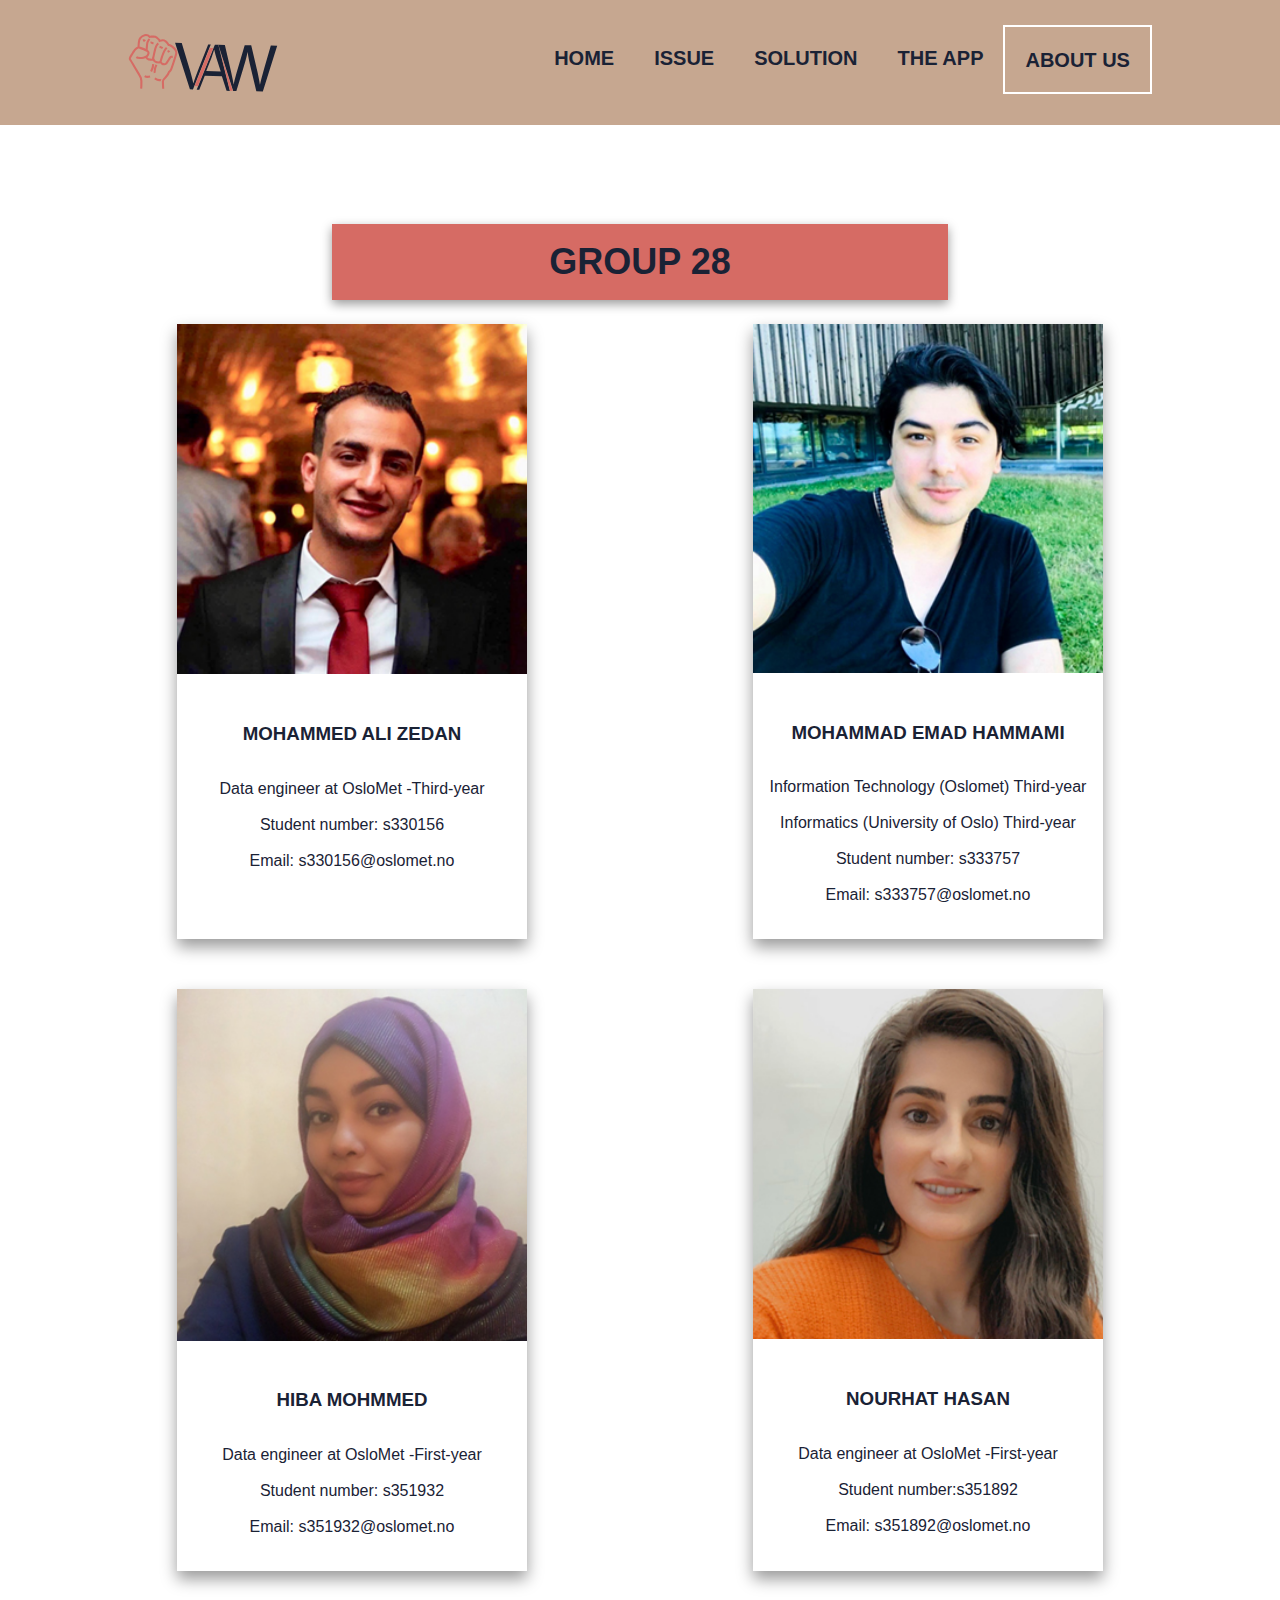
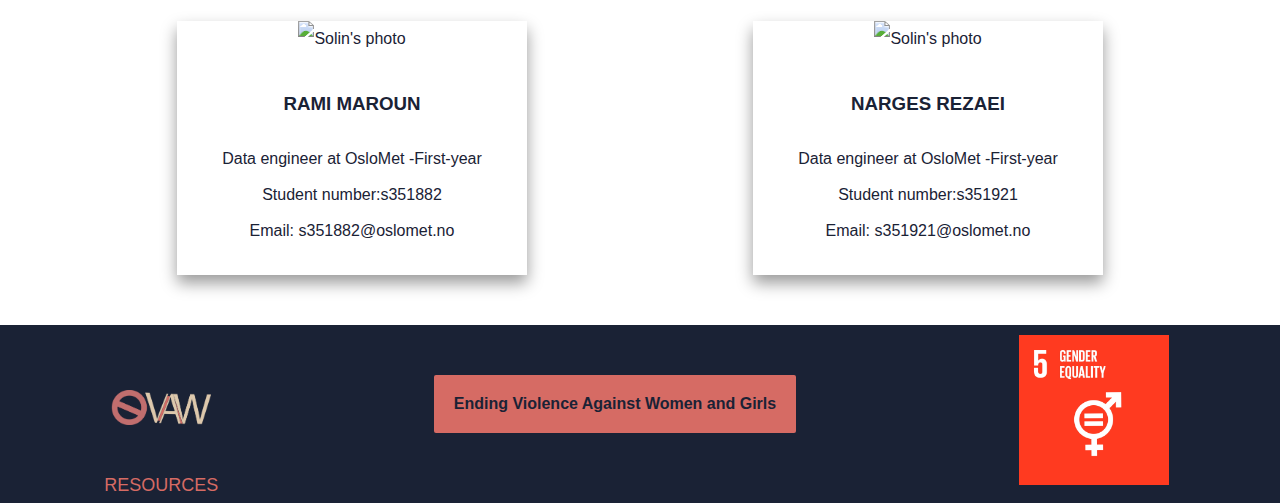
==== about_us.html @ 9c949115 "added about-us page" ====
<!DOCTYPE html>
<html lang="en">
<head>
    <meta charset="UTF-8">
    <title>FinalProject</title>
    <link href="style.css" type="text/css" rel="stylesheet">
    <meta name="viewport" content="width=device-width, initial-scale=1.0">
</head>
<body>
    <header>
            <img src="images/N_logo.svg" alt="logo image">
            <nav>
                <a href="home.html">home</a>
                <a href="issue.html">issue</a>
                <a href="solution.html">solution</a>
                <a href="app.html">The App</a>
                <a href="about_us.html" class="active">about us</a>
            </nav>
            <div class="menu-wrap">
                <label for="toggler"></label>
                <input type="checkbox" id="toggler">
                <div class="hamburger"><div></div></div>
                <div class="menu">
                    <div>
                        <div>
                            <ul>
                                <li><a href="home.html">home</a></li>
                                <li><a href="issue.html">issue</a></li>
                                <li><a href="solution.html">solution</a></li>
                                <li><a href="app.html">The App</a></li>
                                <li><a href="about_us.html">about us</a></li>
                            </ul>
                        </div>
                    </div>

                </div>
            </div>
    </header>
    <main class="about_us">
        <h1>group 28</h1>
        <div class="boxes">
            <div class="box">
                <div class="pic">
                    <img src="images/Ali.jpg" alt=" Ali's photo">
                </div>
                <div class="txt">
                    <h3>Mohammed Ali Zedan</h3>
                    <p>
                       Data engineer at OsloMet -Third-year<br>
                        Student number: s330156 <br>
                        Email: s330156@oslomet.no
                    </p>
                </div>
            </div>
            <div class="box">
                <div class="pic">
                    <img src="images/imad.jpg" alt=" Emad's photo">
                </div>
                <div class="txt">
                    <h3>Mohammad Emad Hammami</h3>
                    <p>
                        Information Technology (Oslomet) Third-year <br>
                        Informatics (University of Oslo) Third-year<br>
                        Student number: s333757 <br>
                        Email: s333757@oslomet.no
                    </p>
                </div>

            </div>
            <div class="box">
                <div class="pic">
                    <img src="images/hiba.jpg" alt=" Emad's photo">
                </div>
                <div class="txt">
                    <h3>Hiba Mohmmed</h3>
                    <p>
                        Data engineer at OsloMet -First-year<br>
                        Student number: s351932 <br>
                        Email: s351932@oslomet.no
                    </p>
                </div>

            </div>
            <div class="box">
                <div class="pic">
                    <img src="images/solin.png" alt=" Solin's photo">
                </div>
                <div class="txt">
                    <h3>Nourhat Hasan</h3>
                    <p>
                        Data engineer at OsloMet -First-year<br>
                        Student number:s351892 <br>
                        Email: s351892@oslomet.no
                    </p>
                </div>

            </div>
            <div class="box">
                <div class="pic">
                    <img src="images/" alt=" Solin's photo">
                </div>
                <div class="txt">
                    <h3>Rami Maroun</h3>
                    <p>
                        Data engineer at OsloMet -First-year<br>
                        Student number:s351882 <br>
                        Email: s351882@oslomet.no
                    </p>
                </div>
            </div>
            <div class="box">
                <div class="pic">
                    <img src="images/" alt=" Solin's photo">
                </div>
                <div class="txt">
                    <h3>Narges Rezaei</h3>
                    <p>
                        Data engineer at OsloMet -First-year<br>
                        Student number:s351921 <br>
                        Email: s351921@oslomet.no
                    </p>
                </div>
            </div>
        </div>

    </main>
<footer>
    <div class="part1">
        <a href="home.html">
            <img src="images/logo_footer.png" alt="logo image">
        </a>
        <a href="resources.html" target="_blank">
            Resources
        </a>
    </div >
    <div class="part2">
        <a href="https://www.un.org/sustainabledevelopment/ending-violence-against-women-and-girls/" target="_blank">
            <button> Ending Violence Against Women and Girls</button>
        </a>
    </div>

    <div class="part3">
        <img src="images/E_GIF_05.gif" alt="Goal image">
    </div>

</footer>
</body>
</html>
---- style.css ----
body{
    margin:0;
    padding: 0;
    font-family: sans-serif;
    font-size: 18px;
    line-height: 2em;
    color: #1a2235;
}
:root{
    --primary-color: rgba(255,255,255, 0.75);
    --overlay-color: rgba(24,39,51, 0.9);
    --meue-speed: 0.75s;
}
.menu-wrap{
    right:100px;
    top: 25px;
    z-index: 1;
    position: fixed;
    display: none;
}
.menu-wrap #toggler{
    position: absolute;
    top: 0;
    left: 0;
    z-index: 2;
    cursor: pointer;
    width: 50px;
    height: 50px;
    opacity: 0;
}
.menu-wrap .hamburger{
    position: absolute;
    top: 0;
    left: 0;
    z-index: 1;
    width: 40px;
    height: 40px;
    padding: 1rem;
    display: flex;
    justify-content: center;
    align-items: center;
}
.menu-wrap .hamburger >div {
    position: relative;
    width: 100%;
    height: 2px;
    background-color: #1a2235;
    display: flex;
    justify-content: center;
    align-items: center;
    transition: all 0.4s ease;
}
.menu-wrap .hamburger >div:before,
.menu-wrap .hamburger >div:after{
    content: '';
    position: absolute;
    z-index: 1;
    top: -10px;
    width: 100%;
    height: 2px;
    background:inherit;
}
.menu-wrap #toggler:checked + .hamburger >div{
    transform: rotate(135deg);
    background-color: #d66b64;

}
.menu-wrap #toggler:checked + .hamburger >div:before,
.menu-wrap #toggler:checked + .hamburger >div:after{
    top: 0;
    transform: rotate(90deg);
}
.menu-wrap .hamburger >div:after{
    top: 10px;
}
.menu-wrap #toggler:checked ~ .menu{
    visibility: visible;

}
.menu-wrap #toggler:checked ~ .menu >div{
    transform: scale(1.2);
    transition-duration: var(--meue-speed);
}
.menu-wrap #toggler:checked ~ .menu >div >div{
    opacity: 1;
    transition: opacity 0.7s ease;
    margin-left: -50px;
}
.menu-wrap .menu{
    position: fixed;
    top: 0;
    left: 0;
    width: 100%;
    height: 100%;
    visibility: hidden;
    overflow: hidden;
    display: flex;
    justify-content: center;
    align-items: center;
}
.menu-wrap .menu >div{
    background:var(--overlay-color);
    border-radius: 50%;
    width: 200vw;
    height: 200vh;
    display: flex;
    justify-content: center;
    align-items: center;
    transform: scale(0);
}
.menu-wrap .menu >div >div{
    text-align: center;
    max-width: 100vw;
    max-height: 100vh;
    transition: all 0.4s ease;
    opacity: 0;
}
.menu-wrap .menu li{
    list-style: none;
    color: white;
    font-size: 1.5rem;
    padding: 1rem;
}
.menu-wrap .menu >div >div >ul >li >a{
    transition: color 0.4s ease;
    text-decoration: none;
    color: inherit;
}
.menu-wrap .menu >div >div >ul >li >a:hover{
    color: #d66b64;
}
a{
    text-decoration-line: none;
    text-transform: uppercase;
}
h1, h2, h3{
    text-transform: uppercase;
}
header{
    display: flex;
    flex-direction: row;
    justify-content: space-around;
    background-color: #c6a790;
    max-height:150px;
    position: fixed;
    width: 100%;
    top: 0;
}
header img{
    width: 150px;
    height: 125px;
}
 nav{
    display: flex;
    flex-direction: row;
     margin-top: 25px;
}
 nav a{
    padding:15px 20px 25px 20px;
    text-decoration: none;
    font-weight: bold;
    color: #1a2235;
     font-size: 20px;
     height: 25px;
}
nav a:hover{
    background-color: #d66b64;

}
.active{
    border: white 2px solid;
}
 #show{
    display: flex;
    flex-direction: row;
    justify-content: space-around;
     padding: 25px;
}
 #show img{
     width: 100%;
     height: auto;
}
#show .pic{
     width: 60%;
     margin-top: 100px;
    min-width: 125px;
 }
.show_txt{
    display: flex;
    flex-direction: column;
    align-items: center;
    text-align: center;
    width: 40%;
    color: #1a2235;
    line-height: 2em;
    padding-top: 250px;
}
.show_txt h2{
    font-size: 20px;
}
.color{
    color: #d66b64;
}
 #show-solution{
    margin-bottom: 100px;
 }
 main{
     display: flex;
     flex-direction: column;
     width: 90%;
     margin-left: auto;
     margin-right: auto;
 }
main.issue, main.solution ,main.app ,main.resources{
    width: 80%;
    margin-top: 200px;
    box-shadow: 0 5px 14px 0 rgba(0,0,0,0.4);
    min-width: 125px;
}
main.about_us{
    margin-top: 200px;
}
main.solution #part1{
    display: flex;
    flex-direction: row;
    justify-content: space-around;
    padding:50px;
}
main.solution #part1 .txt{
    width: 60%;
    text-align: -moz-left;
}
main.solution #part1 .txt p{
    padding-top: 50px;
}
main.solution #part1 .pic{
    width: 40%;
    margin-left: 50px;
}
main.solution #part1 img{
    width: 100%;
    padding-top: 15%;
}
 #home-part2 .boxes{
     display: flex;
     flex-direction: row;
     justify-content: space-around;
     padding: 25px;
     text-align: center;
 }
 #home-part2 .box{
     width: 25%;
     box-shadow: 0 5px 15px 0 rgba(0,0,0, 0.5);
     font-size: 16px;
     padding: 10px;
     margin-left: auto;
     margin-right: auto;
     min-width: 100px;
 }
 #home-part2 .box img{
     width: 30%;
     height: 125px;
     padding-top: 20px;
 }
 .btn {
    text-align: center;
 }
main.issue #part1{
    display: flex;
    flex-direction: row;
}
main.issue .txt{
    width: 70%;
    margin-left: auto;
    margin-right: auto;
}
 main.issue #part1 .pic{
    width: 30%;
    margin-left: auto;
    margin-right: auto;
}
main.issue #part1 img{
    width: 100%;
    margin-left: auto;
    margin-right: auto;
    height: auto;
    padding: 100px 0 0 20px;
}
button{
    padding: 15px;
    font-size: 18px;
    font-weight: bold;
    border-radius: 5px;
    width: auto;
}
main.issue #part1 button{
    background-color: #1a2235;
    color: white;
}
main.issue #part1 button:hover{
    background-color: #ddc8ac;
    color: black;
    border: solid 2px #d66b64;
}
main.issue #part2{
     display: flex;
     flex-direction: column;
     background-color: white;
     color: black;
     padding: 50px;
}
main.issue #part2 h2{
    width: 100%;
    color: #d66b64;
    text-transform: uppercase;
    text-align: center;
}
main.issue #part2 button{
    background-color: #d66b64;
    color: #1a2235;
    border: solid 2px #d66b64;
}
main.issue #part2 button:hover{
    background-color: white;
    color: black;
}
main.issue #part1{
     padding: 50px;
 }
main.issue #part1 , main.issue #part3{
     background-color:#ddc8ac;
     padding: 50px;
 }
main.issue #part3 button{
    background-color: #1a2235;
    color: white;
}
main.issue #part3 button:hover{
    background-color: #ddc8ac;
    color: black;
    border: solid 2px #d66b64;
}
main.solution #part2{
    margin-bottom: 50px;
}
main.solution #part2 button{
    background-color: #d66b64;
    color: #1a2235;
    border: solid 2px #d66b64;
}
main.solution #part2 button:hover{
    background-color: white;
    color: #1a2235;
}
main.app .box{
    display: flex;
    flex-direction: row;
    justify-content: space-around;
    padding: 30px;
    background-color: #ddc8ac;
    min-width: 100px;
}
main.app .box:nth-child(even){
    background-color: white;
}
main.app .txt{
    width: 40%;
    padding-top: 175px;
    word-wrap: break-word;
}
main.app .txt h2{
  color: #1a2235;
}
main.app .pic{
    width: 50%;
    margin-left: 100px;
    min-width: 250px;
}
main.app .pic img{
    width: 60%;
    margin-left: 20%;
    margin-right: 20%;
}
main.resources .box{
    display: flex;
    flex-direction: column;
    padding: 30px;
    background-color: #ddc8ac;
    min-width: 100px;
    text-align: center;
    word-wrap: break-word;
}
main.resources .box:nth-child(even){
    background-color: white;
}
main.resources button{
    background-color: #1a2235;
    width: 100%;
    margin-bottom: 25px;
    border: #1a2235;
    color: white;
    text-transform: uppercase;
}
main.resources button:hover{
    background-color: #d66b64;
    border: #d66b64 2px solid;
}
main.resources a{
    padding: 10px;
}
main.about_us {
    text-align: center;
}
main.about_us .boxes{
    display: grid;
    grid-template-columns: repeat(2,2fr);
    grid-row-gap: 50px;
}
main.about_us .box{
    box-shadow: 0 8px 15px 0 rgba(0,0,0,0.4);
    width: 350px;
    margin-left: auto;
    margin-right: auto;
    font-size: 16px;
}
main.about_us img{
    width: 100%;
}
main.about_us .txt{
    padding: 10px;
    text-align: center;
}
main.about_us  h1{
    background-color: #d66b64;
    padding: 20px;
    width: 50%;
    margin-right: auto;
    margin-left: auto;
    box-shadow: 0 4px 10px 0 rgba(0,0,0,0.4);
}
footer{
    background-color:#1a2235;
    display: flex;
    flex-direction: row;
    justify-content: space-around;
    margin-top: 50px;
}
footer .part1{
    display: flex;
    flex-direction: column;
    width: 100px;
    justify-content: center;
    align-items: center;
}
footer .part2{
    margin-top: 50px;
    color: #d66b64;
}
footer .part1 img{
    padding-top: 35px;
}
footer .part1 a{
    color: #d66b64;
    padding-top: 30px;
}
footer .part1 a:hover{
    color: white;
    font-size: 20px;
}
footer .part3{
    width: 150px;
}
footer .part3 img{
    padding-top: 10px;
}
footer button{
    background-color: #d66b64;
    color: #1a2235;
    padding: 20px;
    font-size: 16px;
    border: none;
    border-radius: 2px;
}
footer button:hover{
  color: #ddc8ac;
    border: #ddc8ac solid 2px;
    background-color: #1a2235;
}
footer img{
    width: 100%;
}
@media (max-width: 936px){
    .show_txt {
        padding-top: 150px;
    }
    #show img{
        padding-top: 50px;
    }
    main.issue #part1 {
        flex-direction: column;
    }
    main.issue #part1 .txt{
        width: 100%;
    }
    main.issue #part1 .pic{
        width: 80%;
    }
    main.issue #part1 img{
        padding: 20px 0 0 0;
    }
}
@media(max-width: 850px) {
    main.about_us .boxes{
        grid-template-columns: repeat(1,1fr);
    }
    main.about_us .box{
        width: auto;
    }
}
@media(max-width: 830px) {
    .menu-wrap{
        display: inline-block;
    }
    nav{
        display:none;
    }
    header{
        justify-content: space-between;
    }
}
@media(max-width: 769px) {
    main.solution #part1{
        flex-direction: column;
        padding:50px;
    }
    main.solution #part1 .txt{
        width: 100%;
        text-align:left;
    }
    main.solution #part1 .pic{
        width: 100%;
        margin-left: 0;
    }
    main.solution #part1 img{
        width: 100%;
        padding-top: 10%;
    }
}
@media (max-width: 750px){
    #home-part2 .boxes{
        flex-direction: column;
        justify-content: center;
        align-items: center;
    }
    #home-part2 .box{
        width: 80%;
        margin: 30px 0 30px 0;
    }
    main.app .box{
        flex-direction: column;
        align-items: center;
        justify-content: center;
    }
    main.app .txt{
        width: 100%;
        padding-top: 0;
    }
    main.app .pic{
        margin-left: 0;
    }
}
@media (max-width: 650px){
    footer{
        flex-direction: column;
        align-items: center;
    }
    footer .part2{
        margin-bottom: 30px;
        margin-top: 20px;
        width: 100%;
    }
    footer .part2 button{
        width: 100%;
    }
}
@media (max-width: 641px){
    #show{
        flex-direction: column;
    }
    .show_txt{
        width: 100%;
        padding-top: 150px;
    }
   #show .pic{
        width: 100%;
        margin-right: auto;
        margin-left: auto;
        margin-top: 0;
    }
}
@media (max-width: 415px){
    footer .part1{
        text-align: center;
    }
    footer .part1 img{
        margin-left: auto;
        margin-right: auto;
    }
    footer .part3{
        width: 125px;
    }
    main.resources .txt{
        font-size: 16px;
    }
    main.about_us {
        font-size: 14px;
    }
}
@media (max-width: 350px){
    .show_txt {
        font-size: 25px;
    }
    .show_txt h1{
       font-size: 30px;
    }
    #show .pic{
        width: 200px;
    }
    #show img{
        padding-top: 0;
    }
    main.issue #part1, main.issue #part2 , main.issue #part3{
        padding: 25px;
    }
    main.issue #part1 .pic{
        width: 125px;
    }
    main.issue #part1 img{
        padding-top: 10px;
    }
    header img{
        width: 150px;
        margin-right: auto;
        margin-left: auto;
    }
    .menu-wrap{
        right: 140px;
        top: 85px;
    }
    header{
        height: 150px;
    }
    #home-part2 .box img{
        width: 50px;
    }
    main.solution #part1{
        padding:25px;
    }
    main.app h2{
        font-size: 20px;
    }
    main.app .box{
        padding: 10px;
        font-size: 16px;
    }
}
@media (max-width: 321px) {
    .menu-wrap{
        right: 185px;
    }
    main.about_us .txt{
        font-size: 14px;
    }
}
@media (max-width: 281px) {
    .menu-wrap{
        right: 170px;
    }
    #show{
        padding: 10px;
    }
    main.solution #part1{
        padding:15px;
    }
}
@media (max-width: 242px){
   h2{
       font-size: 18px;
   }
   p, ul{
       font-size: 14px;
   }
   button{
       padding: 5px;
       font-size: 14px;
   }
   #show .pic{
       width: 90%;
   }
    main.issue #part1, main.issue #part2 , main.issue #part3{
        font-size: 14px;
        padding: 10px;
    }
    header img{
        width: 125px;
    }
    .menu-wrap{
        right: 100px;
    }
    .menu-wrap .menu li{
        font-size: 0.8rem;
        padding: 0.5rem;
    }
    #home-part2 .box{
        padding: 10px;
        font-size: 12px;
    }
    #home-part2 .box img{
       width: 50px;
    }
    main.solution #part1{
        padding:5px;
    }
    main.about_us {
        font-size: 12px;
    }
    main.about_us .txt{
        padding: 5px;
        word-wrap: break-word;
    }

}
@media(max-width: 175px) {
    main.issue  #part1, main.issue #part2 , main.issue #part3{
        font-size: 12px;
        padding: 2px;
    }
    main.issue #part1 .pic{
        width: 100px;
    }
    #home-part2 .box{
        padding: 1px;
    }
    main.solution #part1 .pic{
        width: 75px;
    }
    main.about_us .txt{
        font-size: 12px;
        padding: 5px;
    }
    main.about_us .txt p{
     font-size: 12px;
    }

}
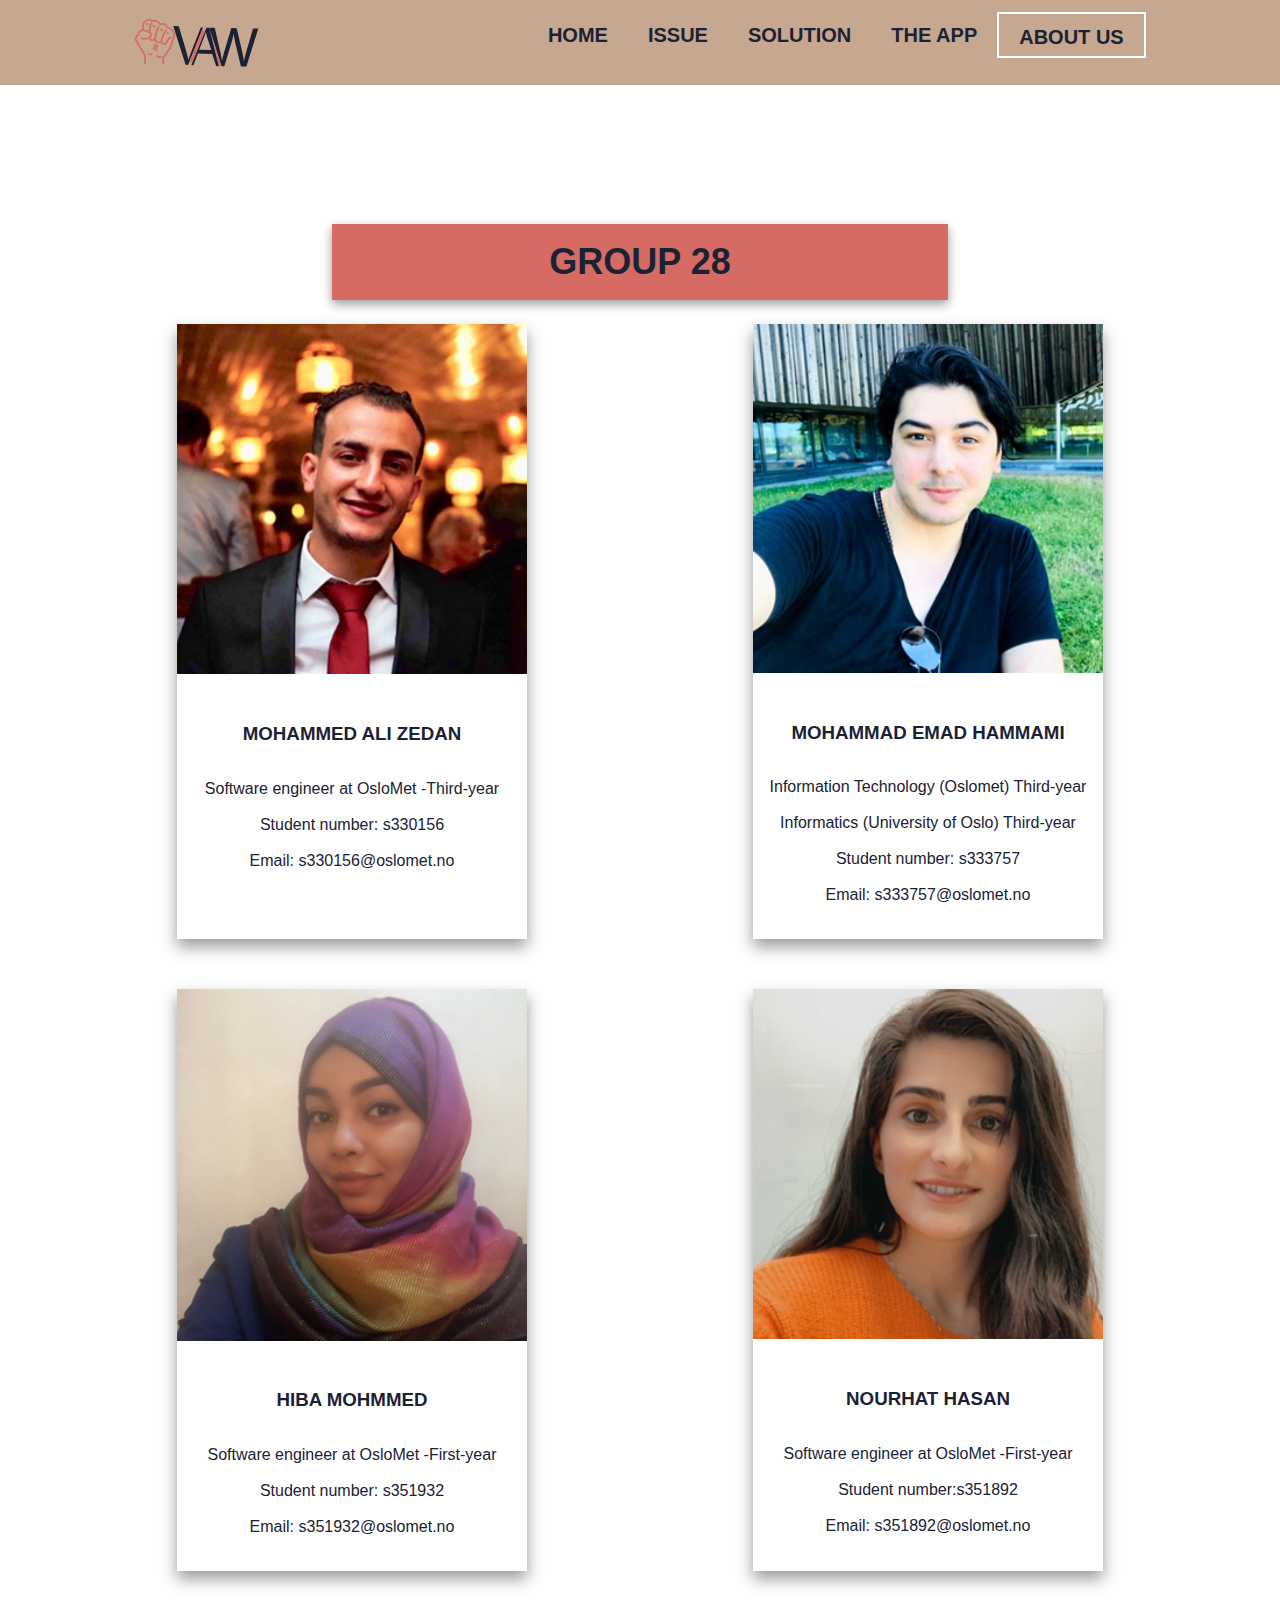
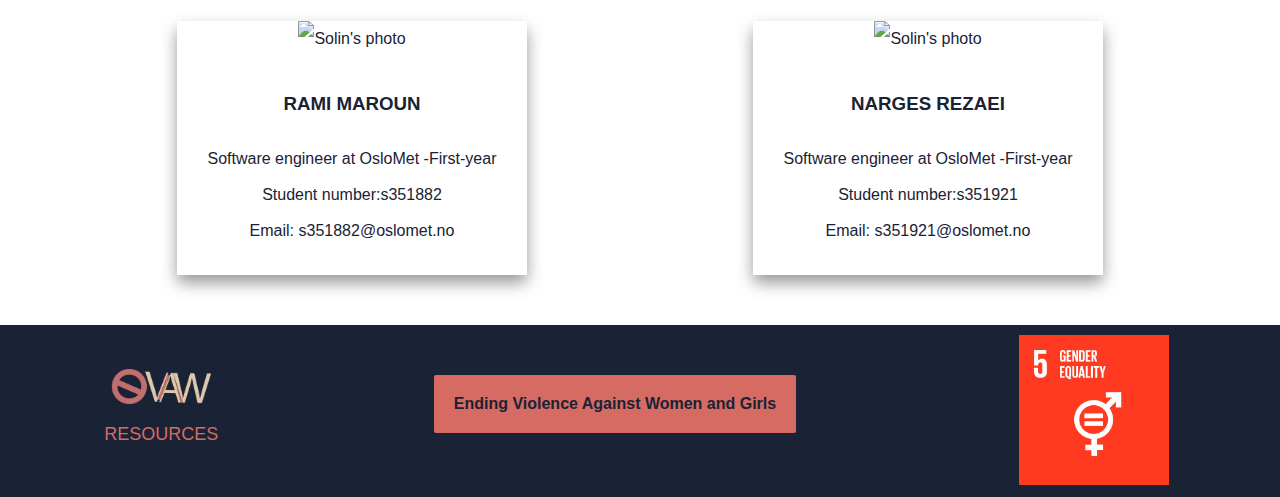
==== commit 5f2fd1b3: "change some texts" ====
--- a/about_us.html
+++ b/about_us.html
@@ -46,7 +46,7 @@
                 <div class="txt">
                     <h3>Mohammed Ali Zedan</h3>
                     <p>
-                       Data engineer at OsloMet -Third-year<br>
+                        Software engineer at OsloMet -Third-year<br>
                         Student number: s330156 <br>
                         Email: s330156@oslomet.no
                     </p>
@@ -74,7 +74,7 @@
                 <div class="txt">
                     <h3>Hiba Mohmmed</h3>
                     <p>
-                        Data engineer at OsloMet -First-year<br>
+                        Software engineer at OsloMet -First-year<br>
                         Student number: s351932 <br>
                         Email: s351932@oslomet.no
                     </p>
@@ -88,7 +88,7 @@
                 <div class="txt">
                     <h3>Nourhat Hasan</h3>
                     <p>
-                        Data engineer at OsloMet -First-year<br>
+                        Software engineer at OsloMet -First-year<br>
                         Student number:s351892 <br>
                         Email: s351892@oslomet.no
                     </p>
@@ -102,7 +102,7 @@
                 <div class="txt">
                     <h3>Rami Maroun</h3>
                     <p>
-                        Data engineer at OsloMet -First-year<br>
+                        Software engineer at OsloMet -First-year<br>
                         Student number:s351882 <br>
                         Email: s351882@oslomet.no
                     </p>
@@ -115,7 +115,7 @@
                 <div class="txt">
                     <h3>Narges Rezaei</h3>
                     <p>
-                        Data engineer at OsloMet -First-year<br>
+                        Software engineer at OsloMet -First-year<br>
                         Student number:s351921 <br>
                         Email: s351921@oslomet.no
                     </p>
--- a/style.css
+++ b/style.css
@@ -13,7 +13,7 @@
 }
 .menu-wrap{
     right:100px;
-    top: 25px;
+    top: 10px;
     z-index: 1;
     position: fixed;
     display: none;
@@ -141,22 +141,21 @@
     flex-direction: row;
     justify-content: space-around;
     background-color: #c6a790;
-    max-height:150px;
+    height:85px;
     position: fixed;
     width: 100%;
     top: 0;
 }
 header img{
-    width: 150px;
-    height: 125px;
+    width: 125px;
 }
  nav{
     display: flex;
     flex-direction: row;
-     margin-top: 25px;
+     margin-top: 12px;
 }
  nav a{
-    padding:15px 20px 25px 20px;
+    padding:5px 20px 12px 20px;
     text-decoration: none;
     font-weight: bold;
     color: #1a2235;
@@ -372,8 +371,8 @@
   color: #1a2235;
 }
 main.app .pic{
-    width: 50%;
-    margin-left: 100px;
+    width: 75%;
+    margin-left: 50px;
     min-width: 250px;
 }
 main.app .pic img{
@@ -456,12 +455,9 @@
     margin-top: 50px;
     color: #d66b64;
 }
-footer .part1 img{
-    padding-top: 35px;
-}
+
 footer .part1 a{
     color: #d66b64;
-    padding-top: 30px;
 }
 footer .part1 a:hover{
     color: white;
@@ -527,6 +523,9 @@
     header{
         justify-content: space-between;
     }
+    header img{
+        margin-left: 20px;
+    }
 }
 @media(max-width: 769px) {
     main.solution #part1{
@@ -567,12 +566,17 @@
     }
     main.app .pic{
         margin-left: 0;
+        width: 100%;
     }
 }
 @media (max-width: 650px){
     footer{
         flex-direction: column;
         align-items: center;
+        justify-content: center;
+    }
+    footer .part1{
+        margin-top: 20px;
     }
     footer .part2{
         margin-bottom: 30px;
@@ -599,13 +603,7 @@
     }
 }
 @media (max-width: 415px){
-    footer .part1{
-        text-align: center;
-    }
-    footer .part1 img{
-        margin-left: auto;
-        margin-right: auto;
-    }
+
     footer .part3{
         width: 125px;
     }
@@ -639,17 +637,9 @@
         padding-top: 10px;
     }
     header img{
-        width: 150px;
-        margin-right: auto;
-        margin-left: auto;
-    }
-    .menu-wrap{
-        right: 140px;
-        top: 85px;
-    }
-    header{
-        height: 150px;
-    }
+        margin-left: 20px;
+    }
+
     #home-part2 .box img{
         width: 50px;
     }
@@ -665,17 +655,14 @@
     }
 }
 @media (max-width: 321px) {
-    .menu-wrap{
-        right: 185px;
-    }
     main.about_us .txt{
         font-size: 14px;
     }
 }
 @media (max-width: 281px) {
     .menu-wrap{
-        right: 170px;
-    }
+    }
+
     #show{
         padding: 10px;
     }
@@ -683,7 +670,7 @@
         padding:15px;
     }
 }
-@media (max-width: 242px){
+@media (max-width: 245px){
    h2{
        font-size: 18px;
    }
@@ -701,9 +688,6 @@
         font-size: 14px;
         padding: 10px;
     }
-    header img{
-        width: 125px;
-    }
     .menu-wrap{
         right: 100px;
     }
@@ -727,6 +711,13 @@
     main.about_us .txt{
         padding: 5px;
         word-wrap: break-word;
+    }
+    header img{
+        width: 100px;
+        margin-left: 10px;
+    }
+    footer .part1 img{
+        width: 75px;
     }
 
 }
@@ -751,5 +742,14 @@
     main.about_us .txt p{
      font-size: 12px;
     }
+    .menu-wrap{
+        right: 60px;
+    }
+    header img{
+        width: 75px;
+    }
+    footer .part1 img{
+        width: 50px;
+    }
 
 }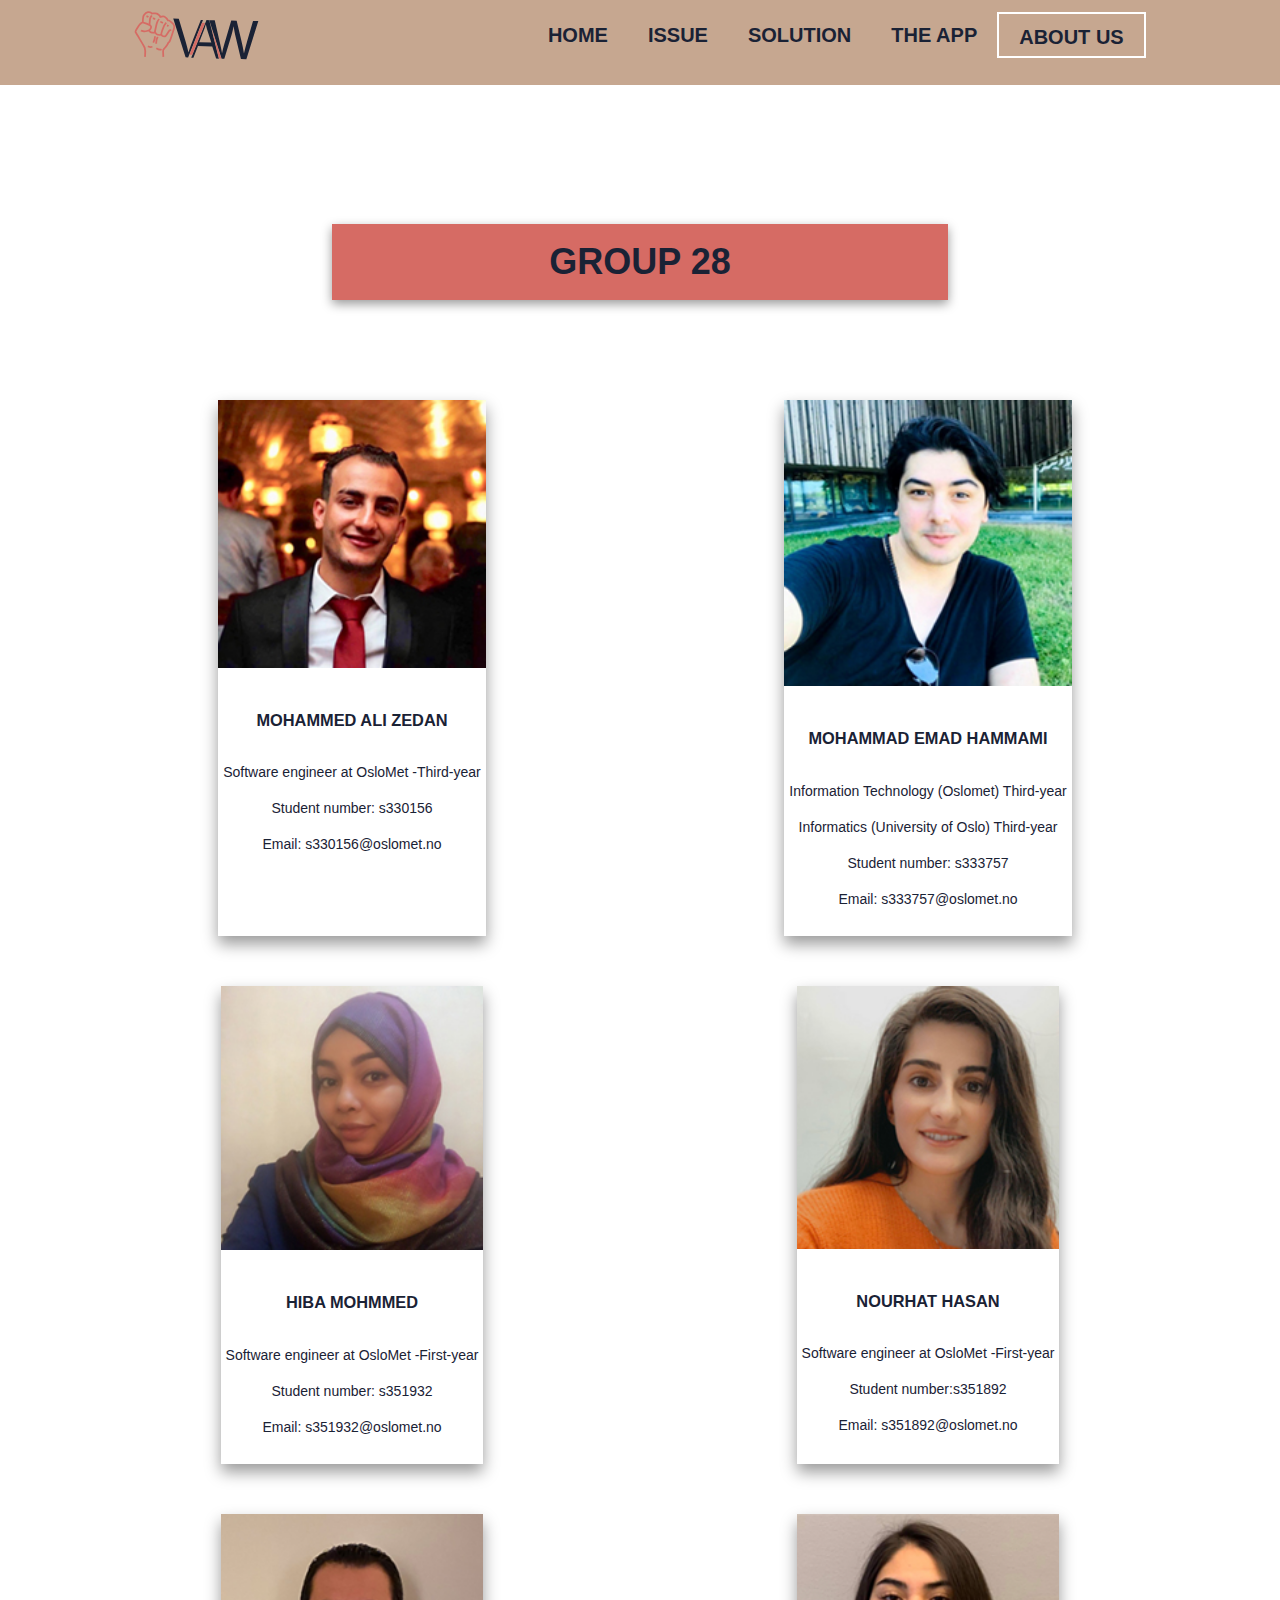
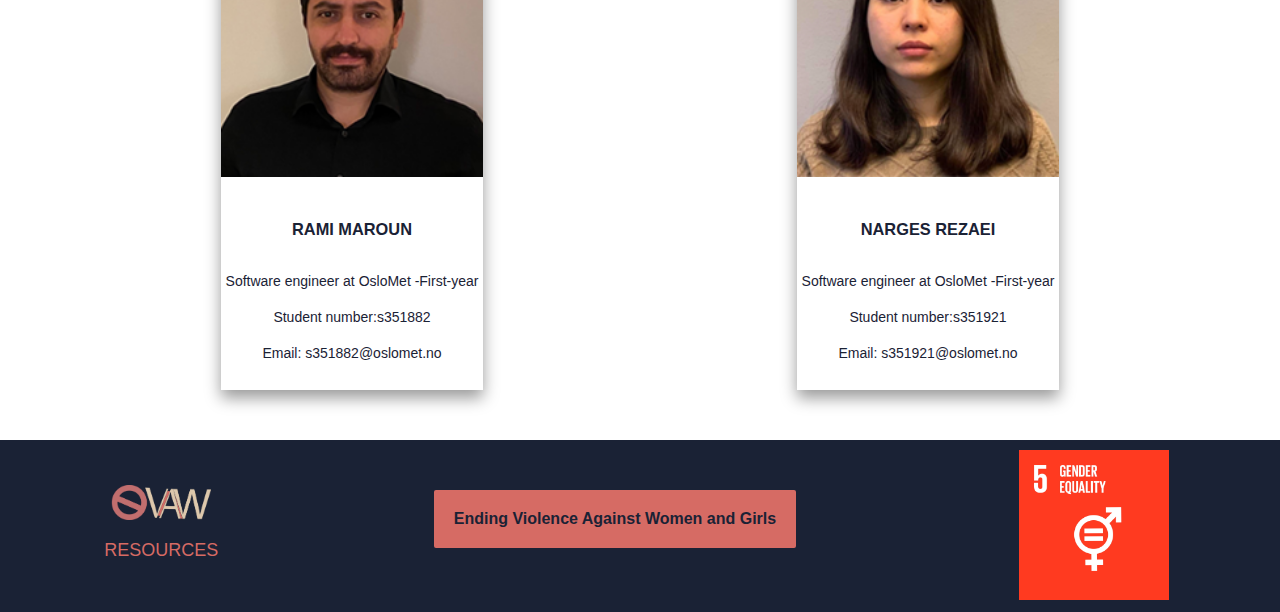
==== commit c09d8616: "add Rami and Narges 'photo" ====
--- a/about_us.html
+++ b/about_us.html
@@ -8,8 +8,10 @@
 </head>
 <body>
     <header>
+        <a href="home.html" class="logo">
             <img src="images/N_logo.svg" alt="logo image">
-            <nav>
+        </a>
+        <nav>
                 <a href="home.html">home</a>
                 <a href="issue.html">issue</a>
                 <a href="solution.html">solution</a>
@@ -97,7 +99,7 @@
             </div>
             <div class="box">
                 <div class="pic">
-                    <img src="images/" alt=" Solin's photo">
+                    <img src="images/rami.png" alt=" Rami's photo">
                 </div>
                 <div class="txt">
                     <h3>Rami Maroun</h3>
@@ -110,7 +112,7 @@
             </div>
             <div class="box">
                 <div class="pic">
-                    <img src="images/" alt=" Solin's photo">
+                    <img src="images/Narges.png" alt=" Narges's photo">
                 </div>
                 <div class="txt">
                     <h3>Narges Rezaei</h3>
--- a/style.css
+++ b/style.css
@@ -147,7 +147,11 @@
     top: 0;
 }
 header img{
+width: 100%;
+}
+header .logo{
     width: 125px;
+    margin-top: 10px;
 }
  nav{
     display: flex;
@@ -412,21 +416,24 @@
 }
 main.about_us .boxes{
     display: grid;
-    grid-template-columns: repeat(2,2fr);
+    grid-template-columns: repeat(2,1fr);
     grid-row-gap: 50px;
 }
 main.about_us .box{
     box-shadow: 0 8px 15px 0 rgba(0,0,0,0.4);
-    width: 350px;
+    width: auto;
     margin-left: auto;
     margin-right: auto;
-    font-size: 16px;
+    font-size: 14px;
+}
+main.about_us .box:hover{
+    box-shadow: 0 16px 25px 0 rgba(0,0,0,0.4);
 }
 main.about_us img{
     width: 100%;
 }
 main.about_us .txt{
-    padding: 10px;
+    padding: 5px;
     text-align: center;
 }
 main.about_us  h1{
@@ -435,6 +442,7 @@
     width: 50%;
     margin-right: auto;
     margin-left: auto;
+    margin-bottom: 100px;
     box-shadow: 0 4px 10px 0 rgba(0,0,0,0.4);
 }
 footer{
@@ -712,14 +720,24 @@
         padding: 5px;
         word-wrap: break-word;
     }
-    header img{
+    header .logo{
         width: 100px;
         margin-left: 10px;
+        margin-top: 20px;
     }
     footer .part1 img{
         width: 75px;
     }
-
+    header .logo{
+
+        margin-left: 0;
+
+    }
+}
+@media(max-width: 231px) {
+    .menu-wrap{
+        right: 60px;
+    }
 }
 @media(max-width: 175px) {
     main.issue  #part1, main.issue #part2 , main.issue #part3{
@@ -742,11 +760,12 @@
     main.about_us .txt p{
      font-size: 12px;
     }
-    .menu-wrap{
-        right: 60px;
-    }
-    header img{
-        width: 75px;
+
+    header .logo{
+        width: 85px;
+        margin-top: 30px;
+        margin-left: -20px;
+
     }
     footer .part1 img{
         width: 50px;
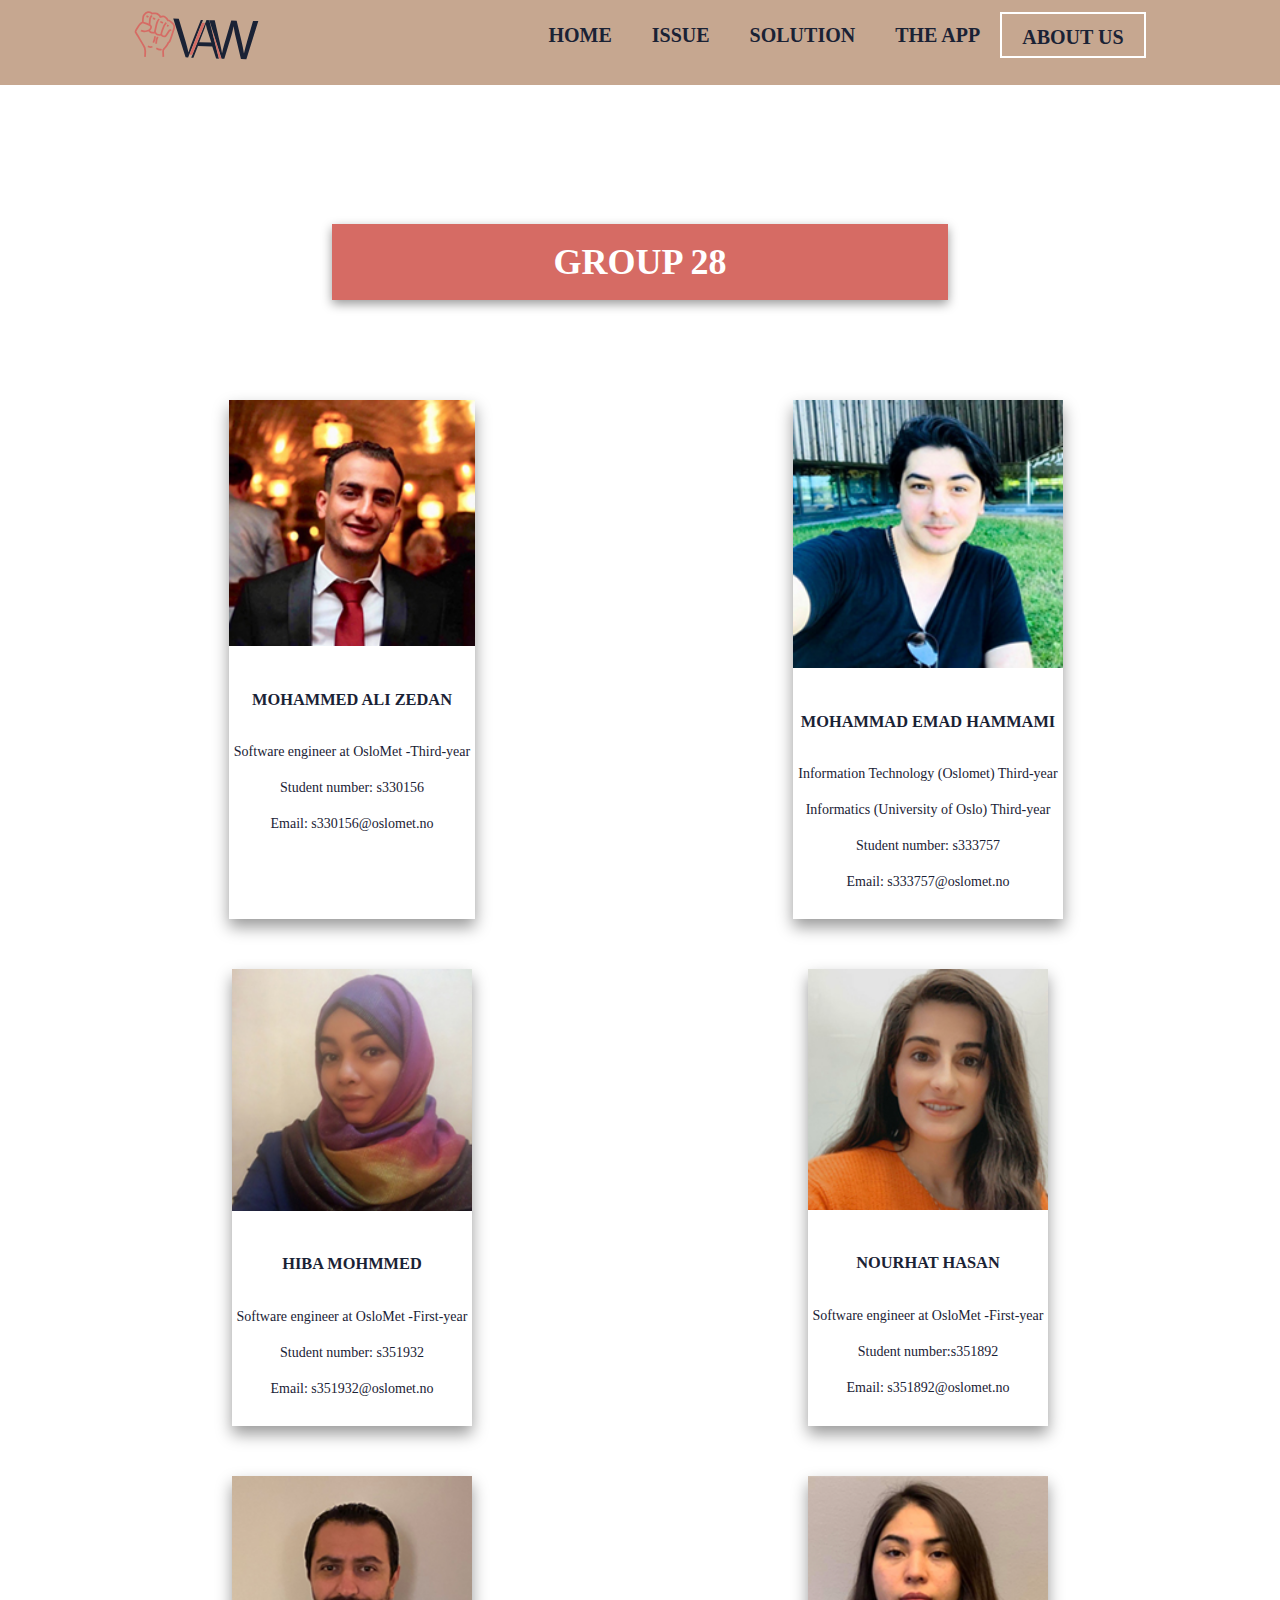
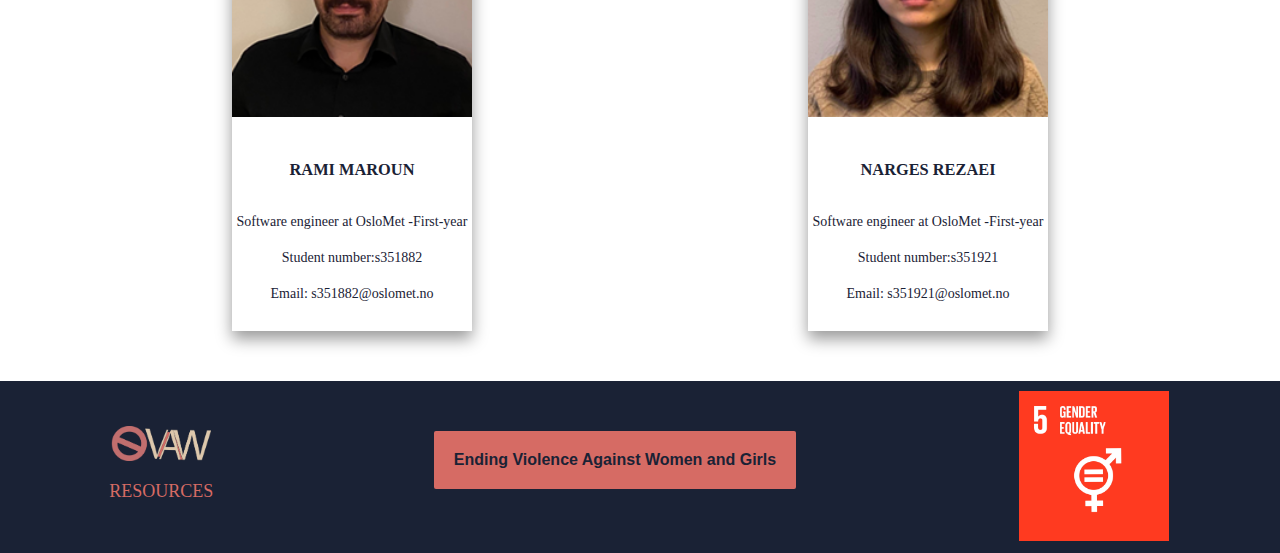
==== commit 1c94596c: "last changes" ====
--- a/about_us.html
+++ b/about_us.html
@@ -4,128 +4,131 @@
     <meta charset="UTF-8">
     <title>FinalProject</title>
     <link href="style.css" type="text/css" rel="stylesheet">
+    <link rel="icon" href="images/icon.svg">
     <meta name="viewport" content="width=device-width, initial-scale=1.0">
 </head>
 <body>
-    <header>
-        <a href="home.html" class="logo">
-            <img src="images/N_logo.svg" alt="logo image">
-        </a>
-        <nav>
-                <a href="home.html">home</a>
-                <a href="issue.html">issue</a>
-                <a href="solution.html">solution</a>
-                <a href="app.html">The App</a>
-                <a href="about_us.html" class="active">about us</a>
-            </nav>
-            <div class="menu-wrap">
-                <label for="toggler"></label>
-                <input type="checkbox" id="toggler">
-                <div class="hamburger"><div></div></div>
-                <div class="menu">
-                    <div>
-                        <div>
-                            <ul>
-                                <li><a href="home.html">home</a></li>
-                                <li><a href="issue.html">issue</a></li>
-                                <li><a href="solution.html">solution</a></li>
-                                <li><a href="app.html">The App</a></li>
-                                <li><a href="about_us.html">about us</a></li>
-                            </ul>
-                        </div>
-                    </div>
-
+<header>
+    <a href="home.html" class="logo">
+        <img src="images/N_logo.svg" alt="logo image">
+    </a>
+    <nav>
+        <a href="home.html">home</a>
+        <a href="issue.html">issue</a>
+        <a href="solution.html">solution</a>
+        <a href="app.html">The App</a>
+        <a href="about_us.html" class="active">about us</a>
+    </nav>
+    <div class="menu-wrap">
+        <label for="toggler" class="hide">Menue</label>
+        <input type="checkbox" id="toggler">
+        <div class="hamburger">
+            <div></div>
+        </div>
+        <div class="menu">
+            <div>
+                <div>
+                    <ul>
+                        <li><a href="home.html">home</a></li>
+                        <li><a href="issue.html">issue</a></li>
+                        <li><a href="solution.html">solution</a></li>
+                        <li><a href="app.html">The App</a></li>
+                        <li><a href="about_us.html">about us</a></li>
+                    </ul>
                 </div>
             </div>
-    </header>
-    <main class="about_us">
-        <h1>group 28</h1>
-        <div class="boxes">
-            <div class="box">
-                <div class="pic">
-                    <img src="images/Ali.jpg" alt=" Ali's photo">
-                </div>
-                <div class="txt">
-                    <h3>Mohammed Ali Zedan</h3>
-                    <p>
-                        Software engineer at OsloMet -Third-year<br>
-                        Student number: s330156 <br>
-                        Email: s330156@oslomet.no
-                    </p>
-                </div>
+
+        </div>
+    </div>
+</header>
+<main class="about_us">
+    <h1>group 28</h1>
+    <div class="boxes">
+        <div class="box">
+            <div class="pic">
+                <img src="images/Ali.jpg" alt=" Ali's photo">
             </div>
-            <div class="box">
-                <div class="pic">
-                    <img src="images/imad.jpg" alt=" Emad's photo">
-                </div>
-                <div class="txt">
-                    <h3>Mohammad Emad Hammami</h3>
-                    <p>
-                        Information Technology (Oslomet) Third-year <br>
-                        Informatics (University of Oslo) Third-year<br>
-                        Student number: s333757 <br>
-                        Email: s333757@oslomet.no
-                    </p>
-                </div>
-
-            </div>
-            <div class="box">
-                <div class="pic">
-                    <img src="images/hiba.jpg" alt=" Emad's photo">
-                </div>
-                <div class="txt">
-                    <h3>Hiba Mohmmed</h3>
-                    <p>
-                        Software engineer at OsloMet -First-year<br>
-                        Student number: s351932 <br>
-                        Email: s351932@oslomet.no
-                    </p>
-                </div>
-
-            </div>
-            <div class="box">
-                <div class="pic">
-                    <img src="images/solin.png" alt=" Solin's photo">
-                </div>
-                <div class="txt">
-                    <h3>Nourhat Hasan</h3>
-                    <p>
-                        Software engineer at OsloMet -First-year<br>
-                        Student number:s351892 <br>
-                        Email: s351892@oslomet.no
-                    </p>
-                </div>
-
-            </div>
-            <div class="box">
-                <div class="pic">
-                    <img src="images/rami.png" alt=" Rami's photo">
-                </div>
-                <div class="txt">
-                    <h3>Rami Maroun</h3>
-                    <p>
-                        Software engineer at OsloMet -First-year<br>
-                        Student number:s351882 <br>
-                        Email: s351882@oslomet.no
-                    </p>
-                </div>
-            </div>
-            <div class="box">
-                <div class="pic">
-                    <img src="images/Narges.png" alt=" Narges's photo">
-                </div>
-                <div class="txt">
-                    <h3>Narges Rezaei</h3>
-                    <p>
-                        Software engineer at OsloMet -First-year<br>
-                        Student number:s351921 <br>
-                        Email: s351921@oslomet.no
-                    </p>
-                </div>
+            <div class="txt">
+                <h3>Mohammed Ali Zedan</h3>
+                <p>
+                    Software engineer at OsloMet -Third-year<br>
+                    Student number: s330156 <br>
+                    Email: s330156@oslomet.no
+                </p>
             </div>
         </div>
+        <div class="box">
+            <div class="pic">
+                <img src="images/imad.jpg" alt=" Emad's photo">
+            </div>
+            <div class="txt">
+                <h3>Mohammad Emad Hammami</h3>
+                <p>
+                    Information Technology (Oslomet) Third-year <br>
+                    Informatics (University of Oslo) Third-year<br>
+                    Student number: s333757 <br>
+                    Email: s333757@oslomet.no
+                </p>
+            </div>
 
-    </main>
+        </div>
+        <div class="box">
+            <div class="pic">
+                <img src="images/hiba.jpg" alt=" Emad's photo">
+            </div>
+            <div class="txt">
+                <h3>Hiba Mohmmed</h3>
+                <p>
+                    Software engineer at OsloMet -First-year<br>
+                    Student number: s351932 <br>
+                    Email: s351932@oslomet.no
+                </p>
+            </div>
+
+        </div>
+        <div class="box">
+            <div class="pic">
+                <img src="images/solin.png" alt=" Solin's photo">
+            </div>
+            <div class="txt">
+                <h3>Nourhat Hasan</h3>
+                <p>
+                    Software engineer at OsloMet -First-year<br>
+                    Student number:s351892 <br>
+                    Email: s351892@oslomet.no
+                </p>
+            </div>
+
+        </div>
+        <div class="box">
+            <div class="pic">
+                <img src="images/rami.png" alt=" Rami's photo">
+            </div>
+            <div class="txt">
+                <h3>Rami Maroun</h3>
+                <p>
+                    Software engineer at OsloMet -First-year<br>
+                    Student number:s351882 <br>
+                    Email: s351882@oslomet.no
+                </p>
+            </div>
+        </div>
+        <div class="box">
+            <div class="pic">
+                <img src="images/Narges.png" alt=" Narges's photo">
+            </div>
+            <div class="txt">
+                <h3>Narges Rezaei</h3>
+                <p>
+                    Software engineer at OsloMet -First-year<br>
+                    Student number:s351921 <br>
+                    Email: s351921@oslomet.no
+                </p>
+            </div>
+        </div>
+    </div>
+
+</main>
 <footer>
     <div class="part1">
         <a href="home.html">
@@ -134,7 +137,7 @@
         <a href="resources.html" target="_blank">
             Resources
         </a>
-    </div >
+    </div>
     <div class="part2">
         <a href="https://www.un.org/sustainabledevelopment/ending-violence-against-women-and-girls/" target="_blank">
             <button> Ending Violence Against Women and Girls</button>
--- a/style.css
+++ b/style.css
@@ -1,7 +1,7 @@
 body{
     margin:0;
     padding: 0;
-    font-family: sans-serif;
+    font-family: 'Lora', serif, Helvetica, "Trebuchet MS", Verdana, sans-serif;
     font-size: 18px;
     line-height: 2em;
     color: #1a2235;
@@ -10,6 +10,9 @@
     --primary-color: rgba(255,255,255, 0.75);
     --overlay-color: rgba(24,39,51, 0.9);
     --meue-speed: 0.75s;
+}
+.hide{
+    display: none;
 }
 .menu-wrap{
     right:100px;
@@ -204,6 +207,9 @@
 .color{
     color: #d66b64;
 }
+.dark_color{
+    color: #ea1a0e;
+}
  #show-solution{
     margin-bottom: 100px;
  }
@@ -234,7 +240,7 @@
     text-align: -moz-left;
 }
 main.solution #part1 .txt p{
-    padding-top: 50px;
+    padding-top: 10px;
 }
 main.solution #part1 .pic{
     width: 40%;
@@ -368,16 +374,22 @@
 }
 main.app .txt{
     width: 40%;
-    padding-top: 175px;
+    padding-top: 15px;
     word-wrap: break-word;
-}
-main.app .txt h2{
-  color: #1a2235;
+    line-height: 3em;
+}
+main.app .txt h3{
+    color: #1a2235;
+    width: auto;
+    border: 2px solid #1a2235;
+    text-align: center;
+    border-radius: 4px;
+    padding: 10px;
 }
 main.app .pic{
-    width: 75%;
+    width: 100%;
     margin-left: 50px;
-    min-width: 250px;
+    min-width: 150px;
 }
 main.app .pic img{
     width: 60%;
@@ -444,6 +456,7 @@
     margin-left: auto;
     margin-bottom: 100px;
     box-shadow: 0 4px 10px 0 rgba(0,0,0,0.4);
+    color: white;
 }
 footer{
     background-color:#1a2235;
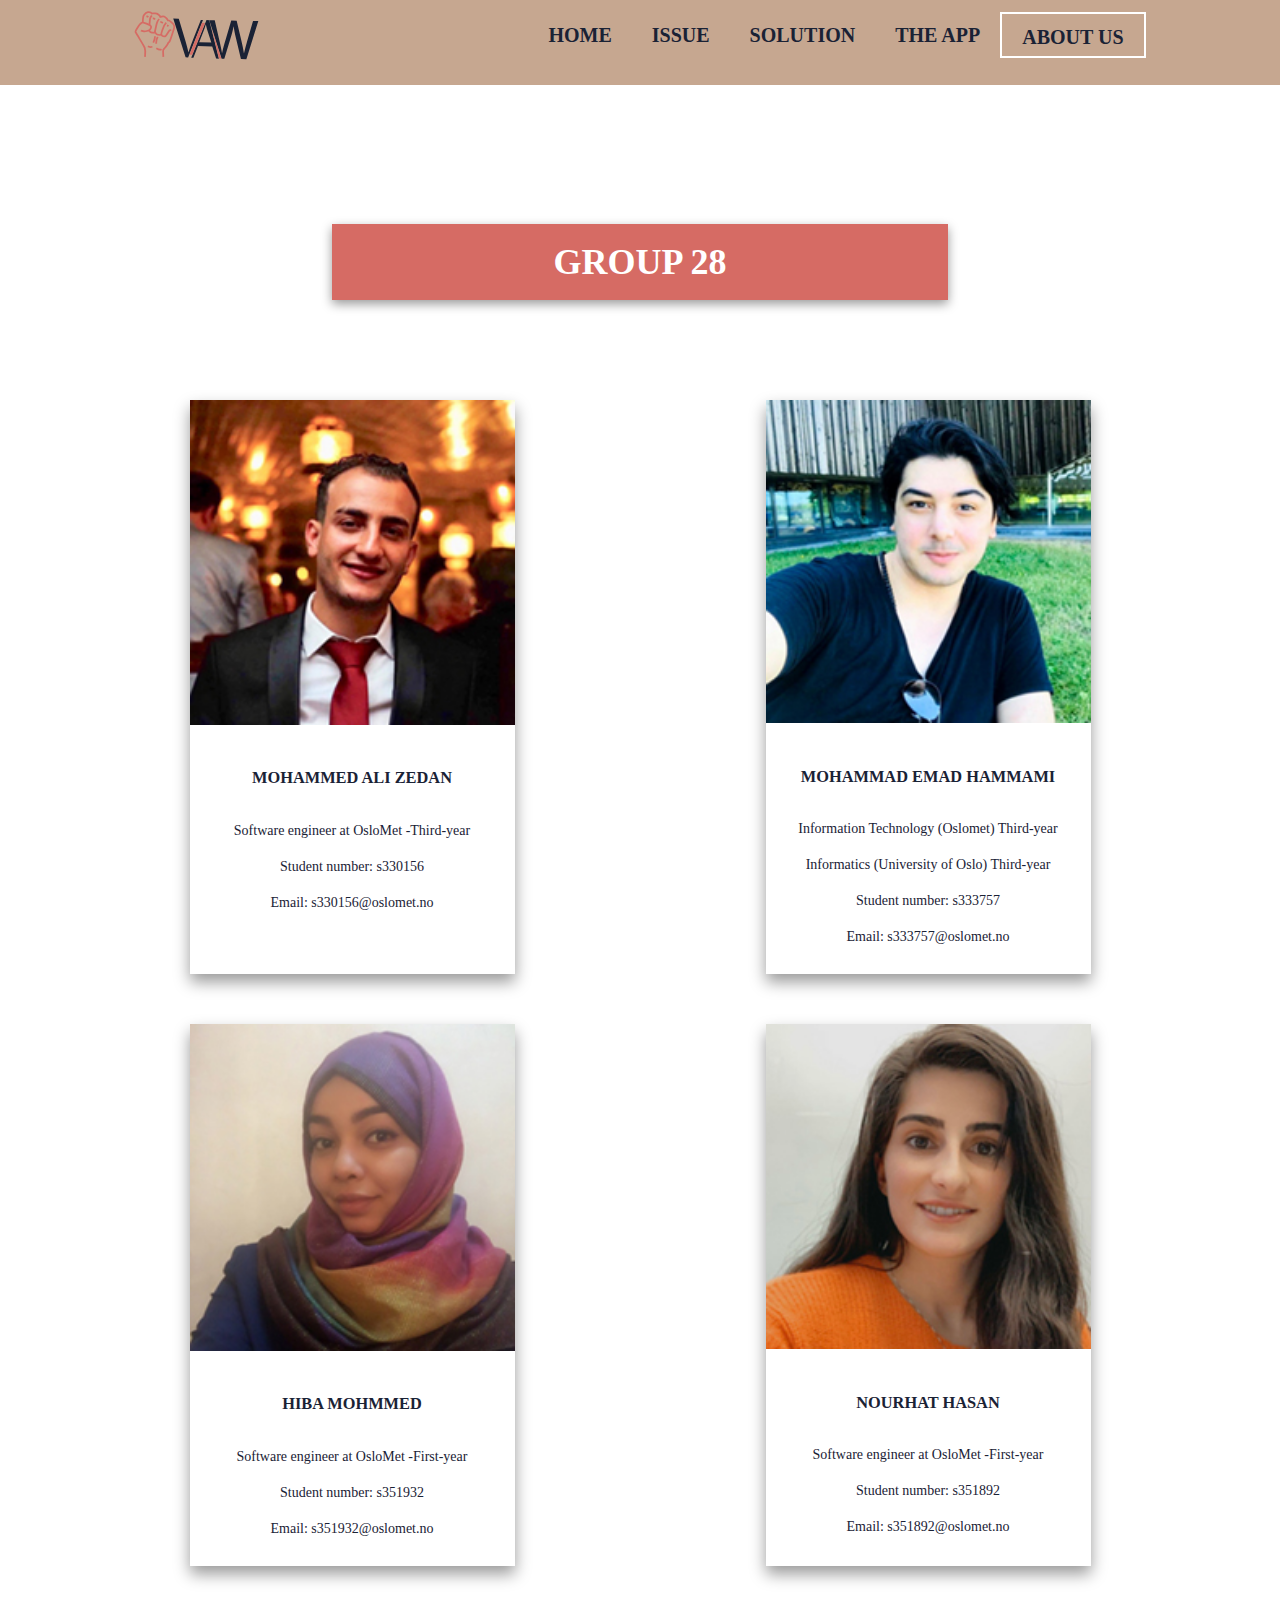
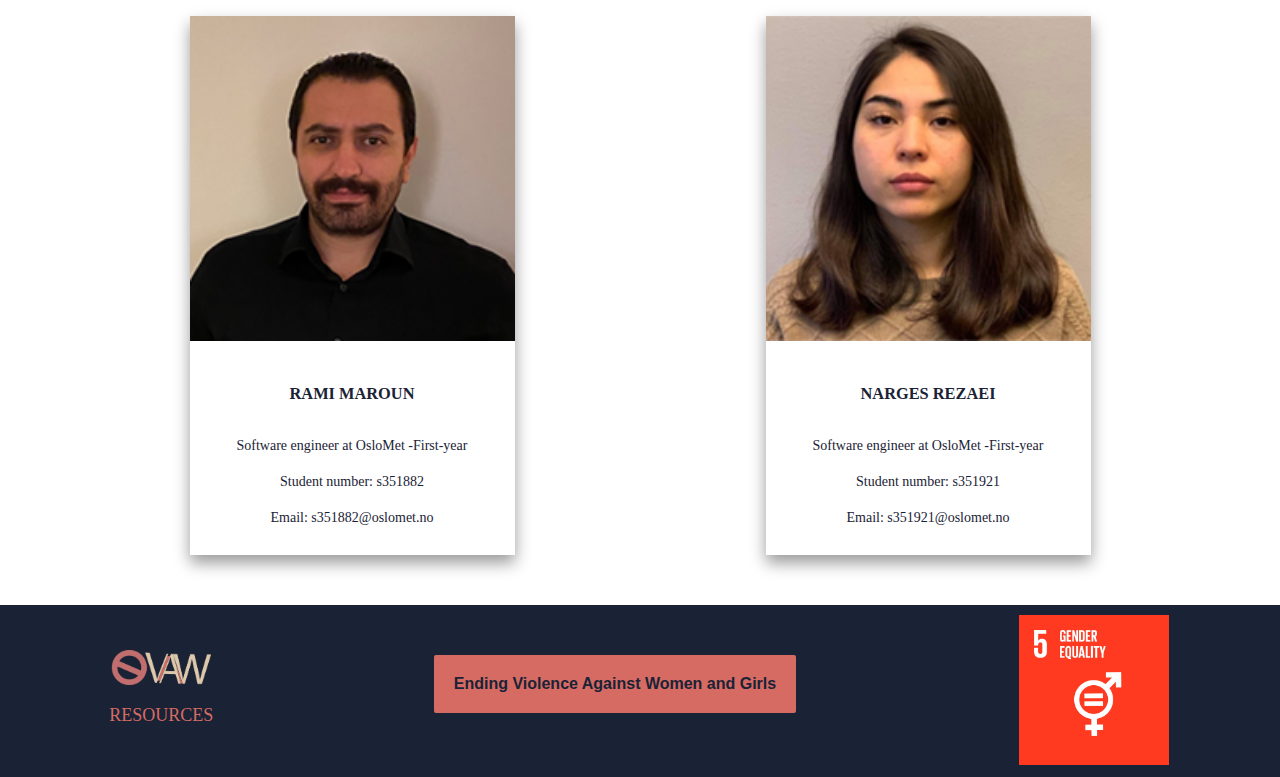
==== commit b58a655f: "last updates" ====
--- a/about_us.html
+++ b/about_us.html
@@ -74,7 +74,7 @@
         </div>
         <div class="box">
             <div class="pic">
-                <img src="images/hiba.jpg" alt=" Emad's photo">
+                <img src="images/hiba.jpg" alt=" Hiba's photo">
             </div>
             <div class="txt">
                 <h3>Hiba Mohmmed</h3>
@@ -94,7 +94,7 @@
                 <h3>Nourhat Hasan</h3>
                 <p>
                     Software engineer at OsloMet -First-year<br>
-                    Student number:s351892 <br>
+                    Student number: s351892 <br>
                     Email: s351892@oslomet.no
                 </p>
             </div>
@@ -108,7 +108,7 @@
                 <h3>Rami Maroun</h3>
                 <p>
                     Software engineer at OsloMet -First-year<br>
-                    Student number:s351882 <br>
+                    Student number: s351882 <br>
                     Email: s351882@oslomet.no
                 </p>
             </div>
@@ -121,7 +121,7 @@
                 <h3>Narges Rezaei</h3>
                 <p>
                     Software engineer at OsloMet -First-year<br>
-                    Student number:s351921 <br>
+                    Student number: s351921 <br>
                     Email: s351921@oslomet.no
                 </p>
             </div>
--- a/style.css
+++ b/style.css
@@ -433,7 +433,7 @@
 }
 main.about_us .box{
     box-shadow: 0 8px 15px 0 rgba(0,0,0,0.4);
-    width: auto;
+    width: 325px;
     margin-left: auto;
     margin-right: auto;
     font-size: 14px;
